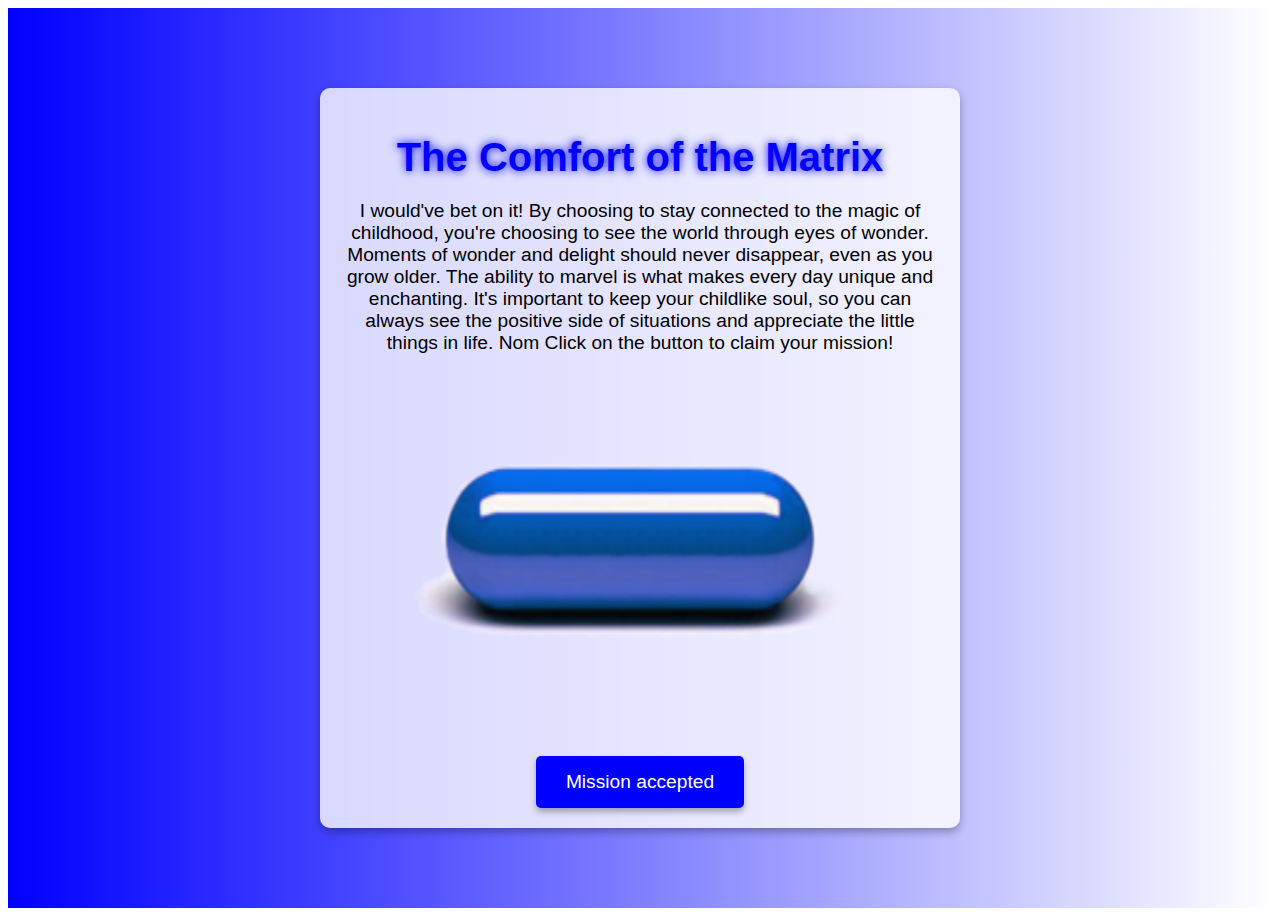
==== b-pill-end.html @ 6a10066b "Add files via upload" ====
<!DOCTYPE html>
<html lang="en">
<head>
    <meta charset="UTF-8">
    <meta name="viewport" content="width=device-width, initial-scale=1.0">
    <title>Blue Pill - The Comfort of the Matrix</title>
    
    <style>
        @keyframes fadeIn {
            from {
                opacity: 0;
            }
            to {
                opacity: 1;
            }
        }
        body {
            background: 000

        }	



        .bck {
			
            background: linear-gradient(to right, #0000ff, #ffffff);
            color: #000;
            font-family: 'Arial', sans-serif;
            display: flex;
            justify-content: center;
            align-items: center;
            height: 100vh;
            margin: 0;
            text-align: center;
            animation: fadeIn 2.5s ease-in;
        }
        .container {
            max-width: 600px;
            padding: 20px;
            background-color: rgba(255, 255, 255, 0.8);
            border-radius: 10px;
            box-shadow: 0 4px 8px rgba(0, 0, 0, 0.3);
        }
        h1 {
            font-size: 2.5em;
            margin-bottom: 20px;
            color: #0000ff;
            text-shadow: 0 0 10px #0000ff;
        }
        p {
            font-size: 1.2em;
            margin-bottom: 30px;
        }
        img {
            aspect-ratio: 16/9;
            min-width: 100%;
            max-width: 100%;
            border-radius: 10px;
            margin-bottom: 30px;
        }
        button {
            background-color: #0000ff;
            color: #fff;
            border: none;
            padding: 15px 30px;
            font-size: 1.2em;
            cursor: pointer;
            border-radius: 5px;
            box-shadow: 0 4px 6px rgba(0, 0, 0, 0.3);
            transition: background-color 0.3s ease;
        }
        button:hover {
            background-color: #0000cc;
        }
    </style>
</head>
<body>	
	<div class="bck">
    <div class="container">
        <h1>The Comfort of the Matrix</h1>
        <p>I would've bet on it! By choosing to stay connected to the magic of childhood, you're choosing to see the world through eyes of wonder. Moments of wonder and delight should never disappear, even as you grow older. The ability to marvel is what makes every day unique and enchanting. It's important to keep your childlike soul, so you can always see the positive side of situations and appreciate the little things in life. Nom Click on the button to claim your mission!</p>
        <img src="blue-pill.png" alt="Blue Pill Comfort">
        <button onclick="window.location.href='mailto:contact@hannah-peter.tech?subject=The%20Choice%20Is%20Done&body=Hey%0D%0A%0D%0AJust%20wanted%20to%20let%20you%20know%20that%20I%20Choose%20The%20Blue%20Gift!%0D%0A%0D%0AYours,%0D%0AAgent%20H.Peter%20%3A%29'">Mission accepted</button>
    </div>
    </div>
</body>
</html>
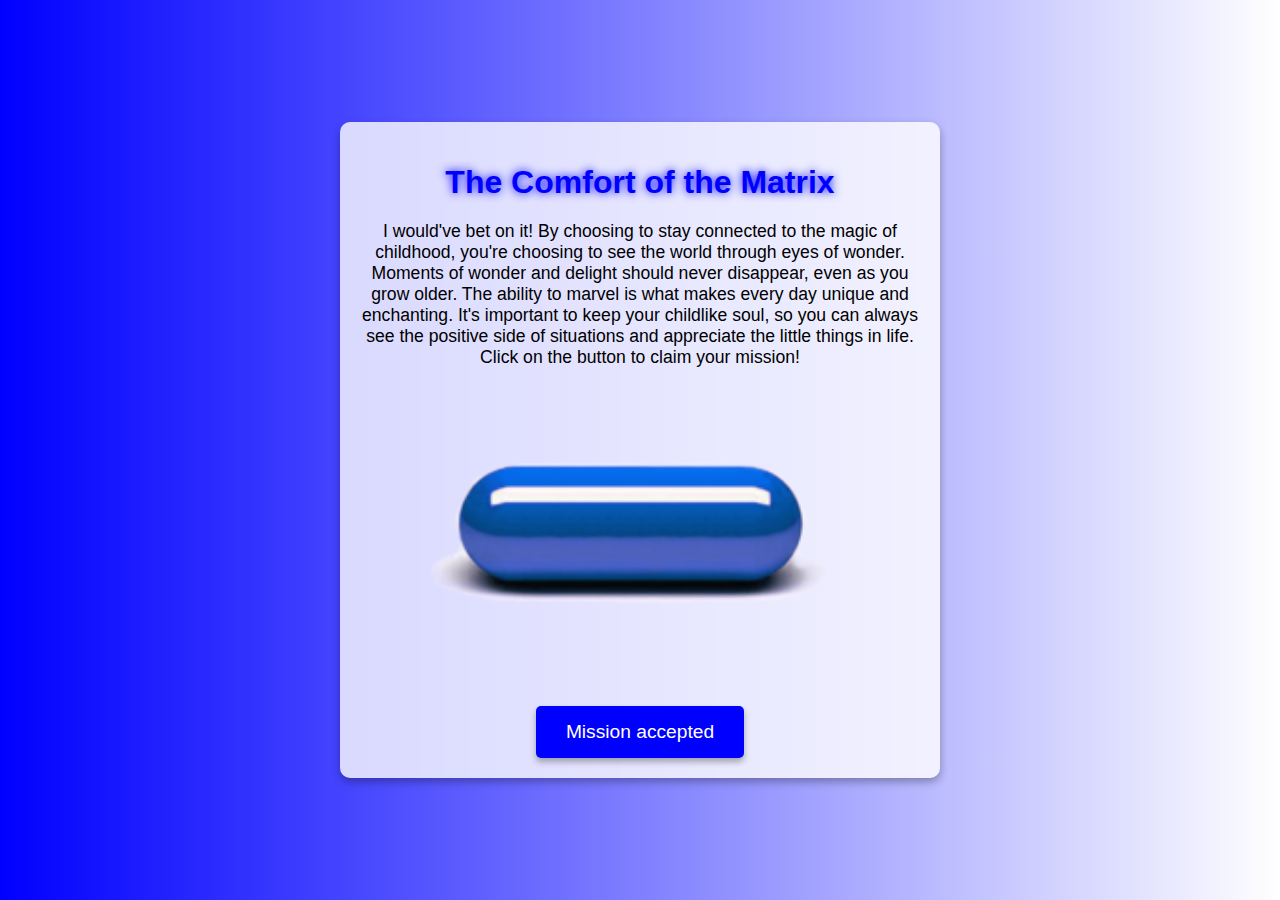
==== commit 5abc7af7: "Update b-pill-end.html" ====
--- a/b-pill-end.html
+++ b/b-pill-end.html
@@ -14,50 +14,55 @@
                 opacity: 1;
             }
         }
+
         body {
-            background: 000
-
-        }	
-
-
+            background-color: #000;
+            margin: 0;
+            font-family: 'Arial', sans-serif;
+        }
 
         .bck {
-			
             background: linear-gradient(to right, #0000ff, #ffffff);
             color: #000;
-            font-family: 'Arial', sans-serif;
             display: flex;
             justify-content: center;
             align-items: center;
-            height: 100vh;
-            margin: 0;
-            text-align: center;
+            min-height: 100vh;
+            padding: 20px; /* Pour un peu d'espace sur les petits écrans */
             animation: fadeIn 2.5s ease-in;
+            box-sizing: border-box;
         }
+
         .container {
-            max-width: 600px;
+            max-width: 100%; /* Pour s'assurer que le conteneur prend toute la largeur disponible */
+            width: 600px; /* Pour les grands écrans */
             padding: 20px;
             background-color: rgba(255, 255, 255, 0.8);
             border-radius: 10px;
             box-shadow: 0 4px 8px rgba(0, 0, 0, 0.3);
+            box-sizing: border-box;
+            text-align: center;
         }
+
         h1 {
-            font-size: 2.5em;
+            font-size: 2em; /* Réduction de la taille pour les petits écrans */
             margin-bottom: 20px;
             color: #0000ff;
             text-shadow: 0 0 10px #0000ff;
         }
+
         p {
-            font-size: 1.2em;
+            font-size: 1.1em; /* Ajustement léger pour le texte */
             margin-bottom: 30px;
         }
+
         img {
-            aspect-ratio: 16/9;
-            min-width: 100%;
-            max-width: 100%;
+            width: 100%; /* S'assure que l'image ne dépasse pas la largeur du conteneur */
+            height: auto; /* Garde les proportions correctes */
             border-radius: 10px;
             margin-bottom: 30px;
         }
+
         button {
             background-color: #0000ff;
             color: #fff;
@@ -69,19 +74,35 @@
             box-shadow: 0 4px 6px rgba(0, 0, 0, 0.3);
             transition: background-color 0.3s ease;
         }
+
         button:hover {
             background-color: #0000cc;
         }
+
+        @media (max-width: 600px) {
+            h1 {
+                font-size: 1.8em; /* Réduction pour les très petits écrans */
+            }
+
+            p {
+                font-size: 1em;
+            }
+
+            button {
+                width: 100%; /* Pour que le bouton prenne toute la largeur disponible sur mobile */
+                padding: 15px; /* Ajuste le padding pour mobile */
+            }
+        }
     </style>
 </head>
-<body>	
-	<div class="bck">
-    <div class="container">
-        <h1>The Comfort of the Matrix</h1>
-        <p>I would've bet on it! By choosing to stay connected to the magic of childhood, you're choosing to see the world through eyes of wonder. Moments of wonder and delight should never disappear, even as you grow older. The ability to marvel is what makes every day unique and enchanting. It's important to keep your childlike soul, so you can always see the positive side of situations and appreciate the little things in life. Nom Click on the button to claim your mission!</p>
-        <img src="blue-pill.png" alt="Blue Pill Comfort">
-        <button onclick="window.location.href='mailto:contact@hannah-peter.tech?subject=The%20Choice%20Is%20Done&body=Hey%0D%0A%0D%0AJust%20wanted%20to%20let%20you%20know%20that%20I%20Choose%20The%20Blue%20Gift!%0D%0A%0D%0AYours,%0D%0AAgent%20H.Peter%20%3A%29'">Mission accepted</button>
-    </div>
+<body>    
+    <div class="bck">
+        <div class="container">
+            <h1>The Comfort of the Matrix</h1>
+            <p>I would've bet on it! By choosing to stay connected to the magic of childhood, you're choosing to see the world through eyes of wonder. Moments of wonder and delight should never disappear, even as you grow older. The ability to marvel is what makes every day unique and enchanting. It's important to keep your childlike soul, so you can always see the positive side of situations and appreciate the little things in life. Click on the button to claim your mission!</p>
+            <img src="blue-pill.png" alt="Blue Pill Comfort">
+            <button onclick="window.location.href='mailto:contact@hannah-peter.tech?subject=The%20Choice%20Is%20Done&body=Hey%0D%0A%0D%0AJust%20wanted%20to%20let%20you%20know%20that%20I%20Choose%20The%20Blue%20Gift!%0D%0A%0D%0AYours,%0D%0AAgent%20H.Peter%20%3A%29'">Mission accepted</button>
+        </div>
     </div>
 </body>
 </html>
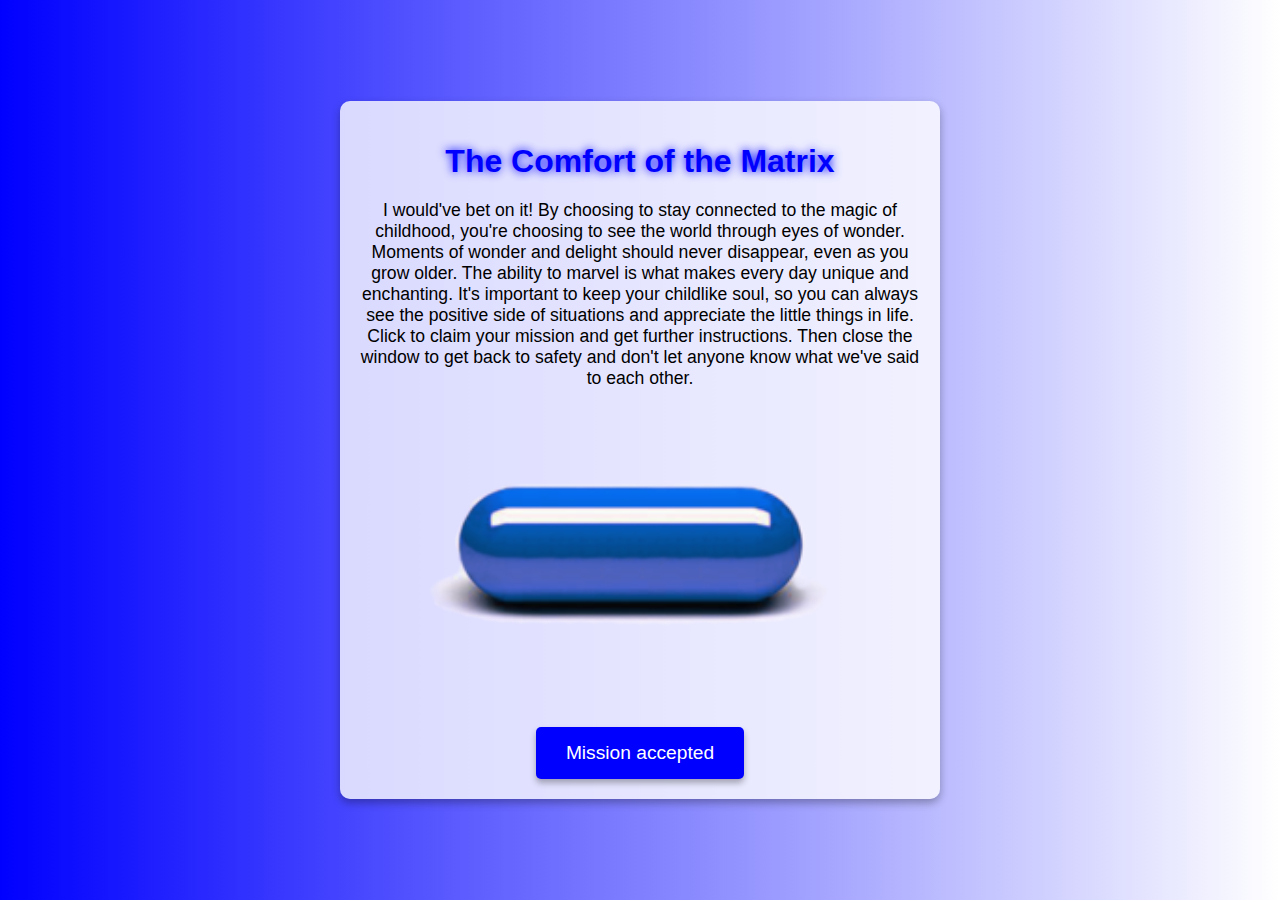
==== commit 4c60a076: "Update b-pill-end.html" ====
--- a/b-pill-end.html
+++ b/b-pill-end.html
@@ -99,7 +99,7 @@
     <div class="bck">
         <div class="container">
             <h1>The Comfort of the Matrix</h1>
-            <p>I would've bet on it! By choosing to stay connected to the magic of childhood, you're choosing to see the world through eyes of wonder. Moments of wonder and delight should never disappear, even as you grow older. The ability to marvel is what makes every day unique and enchanting. It's important to keep your childlike soul, so you can always see the positive side of situations and appreciate the little things in life. Click on the button to claim your mission!</p>
+            <p>I would've bet on it! By choosing to stay connected to the magic of childhood, you're choosing to see the world through eyes of wonder. Moments of wonder and delight should never disappear, even as you grow older. The ability to marvel is what makes every day unique and enchanting. It's important to keep your childlike soul, so you can always see the positive side of situations and appreciate the little things in life.  Click to claim your mission and get further instructions. Then close the window to get back to safety and don't let anyone know what we've said to each other.</p>
             <img src="blue-pill.png" alt="Blue Pill Comfort">
             <button onclick="window.location.href='mailto:contact@hannah-peter.tech?subject=The%20Choice%20Is%20Done&body=Hey%0D%0A%0D%0AJust%20wanted%20to%20let%20you%20know%20that%20I%20Choose%20The%20Blue%20Gift!%0D%0A%0D%0AYours,%0D%0AAgent%20H.Peter%20%3A%29'">Mission accepted</button>
         </div>
